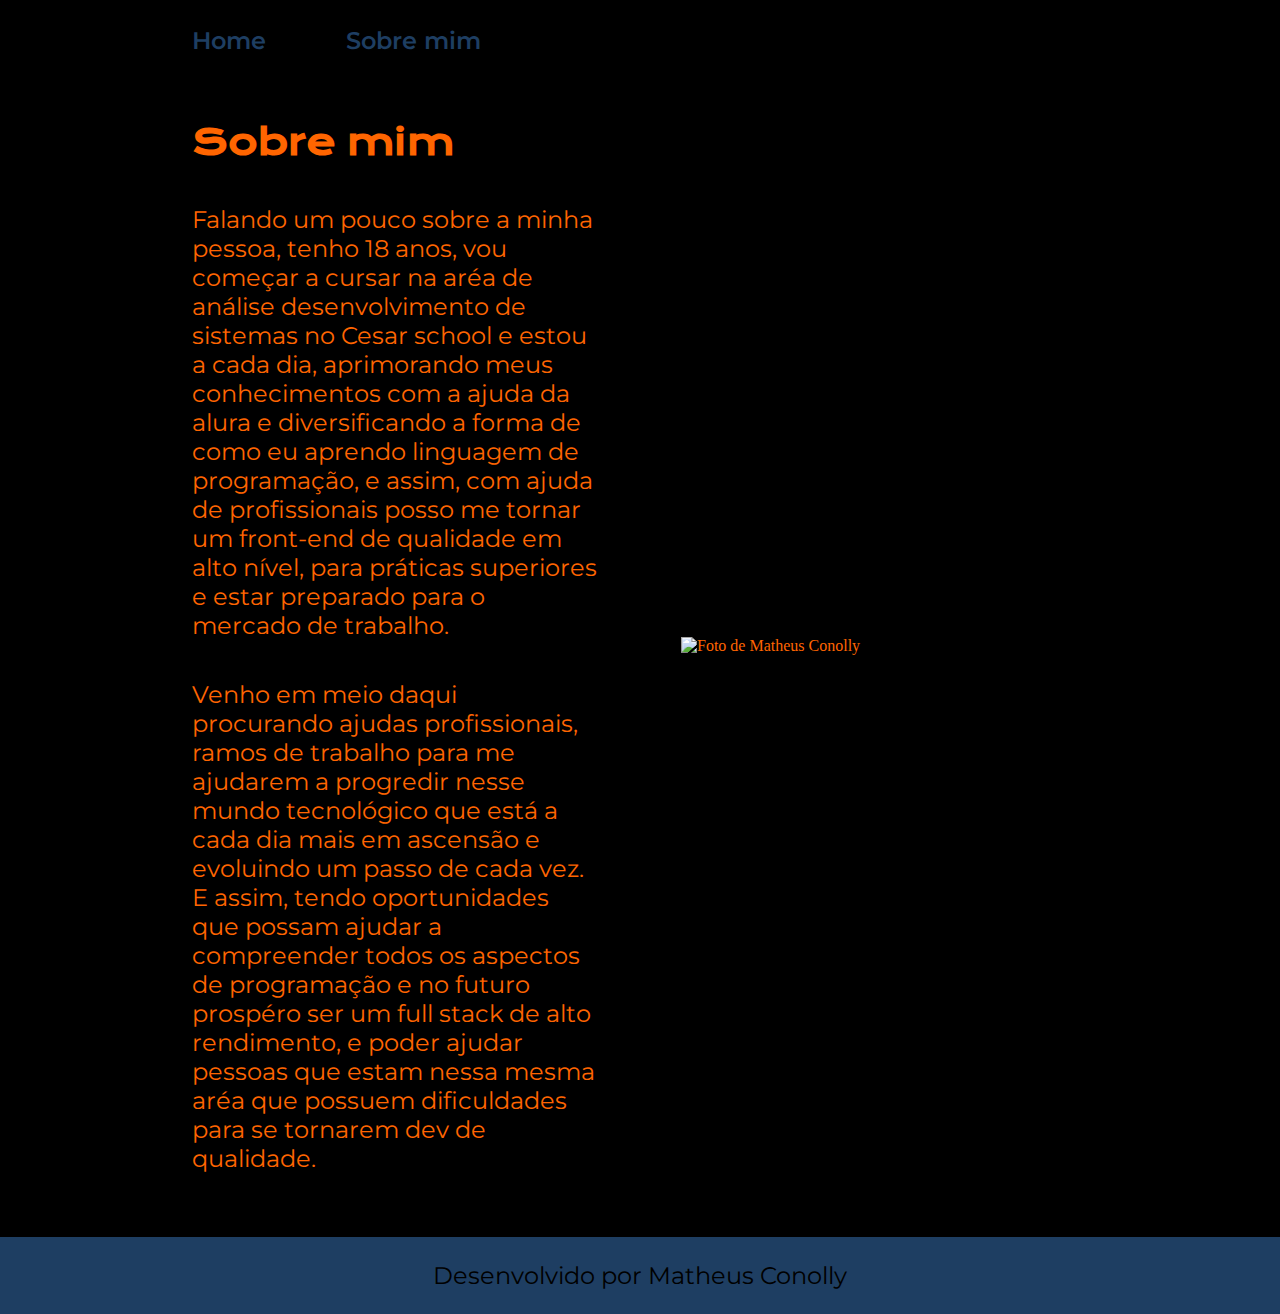
==== about.html @ a277ff05 "Add files via upload" ====
<!DOCTYPE html>
<html lang="pt-br">
 <head>
    <meta charset="UTF-8">
    <meta http-equiv="X-UA-Compatible" content="IE=edge">
    <meta name="viewport" content="width=device-width, initial-scale=1.0">
    <title>Sobre mim</title>
    <link rel="stylesheet" href="./styles/style.css">
 </head>
 <body>
    <header class="cabecalho">
        <nav class="cabecalho__menu">
            <a class="cabecalho__menu__link" href="index.html">Home</a>
            <a class="cabecalho__menu__link" href="about.html">Sobre mim</a>
        </nav>
    </header>
    <main class="apresentacao">
        <section class="apresentacao__conteudo">
            <h1 class="apresentacao__conteudo__titulo">Sobre mim</h1>
            <p class="apresentacao__conteudo__texto">Falando um pouco sobre a minha pessoa, tenho 18 anos, vou começar a cursar na aréa de análise desenvolvimento de sistemas 
                no Cesar school e estou a cada dia, aprimorando  meus conhecimentos com a ajuda da alura e diversificando a forma de como eu aprendo linguagem de programação, e 
                assim, com ajuda de profissionais posso me tornar um front-end de qualidade em alto nível, para práticas superiores e estar preparado para o mercado de trabalho.</p>
            <p class="apresentacao__conteudo__texto">Venho em meio daqui procurando ajudas profissionais, ramos de trabalho para me ajudarem a progredir nesse mundo tecnológico que está a cada dia mais em ascensão e evoluindo um passo de cada vez. E assim, tendo oportunidades que possam ajudar a compreender todos os aspectos de programação e no futuro prospéro ser um full stack de alto rendimento, e poder ajudar pessoas que estam nessa mesma aréa que possuem dificuldades para se tornarem dev de qualidade.</p>
        </section>
        <img class="apresentacao__imagem " src="./assets/Imagem.png" alt="Foto de Matheus Conolly">
    </main>
    <footer class="rodape">
        <p>Desenvolvido por Matheus Conolly</p>
    </footer>
 </body>
</html>
---- styles/style.css ----
@import url('https://fonts.googleapis.com/css2?family=Krona+One&family=Montserrat:wght@400;600&display=swap');

:root{
    --cor-primaria: #000000;
    --cor-secundaria: #FF6500;
    --cor-terciaria: #1E3E62;
    --cor-hover: #0B192C;

    --fonte-primaria: 'Krona One', sans-serif;
    --fonte-secundaria: 'Montserrat', sans-serif;
}

*{
    margin: 0;
    padding: 0;
}

body{
    box-sizing: border-box;
    background-color: var(--cor-primaria);
    color: var(--cor-secundaria);
}

.titulo-destaque{
    color: var(--cor-terciaria);
}

.apresentacao{
    padding: 5% 15%;
    display: flex;
    align-items: center;
    justify-content: space-between;
    gap: 82px;
}

.apresentacao__conteudo{
    width: 50%;
    display: flex;
    flex-direction: column;
    gap: 40px;
}

.apresentacao__conteudo__titulo{
    font-size: 2.25rem;
    font-family: var(--fonte-primaria)
}

.apresentacao__conteudo__texto{
    font-size: 1.5rem;
    font-family: var(--fonte-secundaria);
}

.apresentacao__links{
    display: flex;
    flex-direction: column;
    align-items: center;
    justify-content: space-between;
    gap: 32px;
}
.apresentacao__links__subtitulo{
    font-family: var(--fonte-primaria);
    font-weight: 400;
    font-size: 1.5rem;
}

.apresentacao__links__navegacao{
    display: flex;
    justify-content: center;
    gap: 16px;
    padding: 21.5px 0;
    text-align: center;
    width: 50%;
    border-radius: 8px;
    font-size: 1.5rem;
    font-weight: 600;
    text-decoration: none;
    color: var(--cor-secundaria);
    font-family: var(--fonte-secundaria);
    border: 2px solid var(--cor-terciaria);
}

.apresentacao__links__link:hover{
    background-color: var(--cor-hover);
}

.rodape{
 padding:24px;
 color: var(--cor-primaria);
 background-color: var(--cor-terciaria);
 text-align: center;
 font-family: var(--fonte-secundaria);
 font-size: 1.5rem;
 font-weight: 400; 
}

.cabecalho__menu{
    display: flex;
    gap: 80px;
}

.cabecalho{
    padding: 2% 0 0 15%;
}

.cabecalho__menu__link{
    font-family: var(--fonte-secundaria);
    font-size: 1.5rem;
    font-weight: 600;
    color: var(--cor-terciaria);
    text-decoration: none;
}

.apresentacao__imagem{
    width: 50%;
}

@media (max-width: 1200px){
    .cabecalho{
        padding: 10%;
    }

    .cabecalho__menu{
        justify-content: center;
    }

    .apresentacao{
        flex-direction: column-reverse;
        padding: 5%;
    }

    .apresentacao__conteudo{
        width: auto;
    }
}
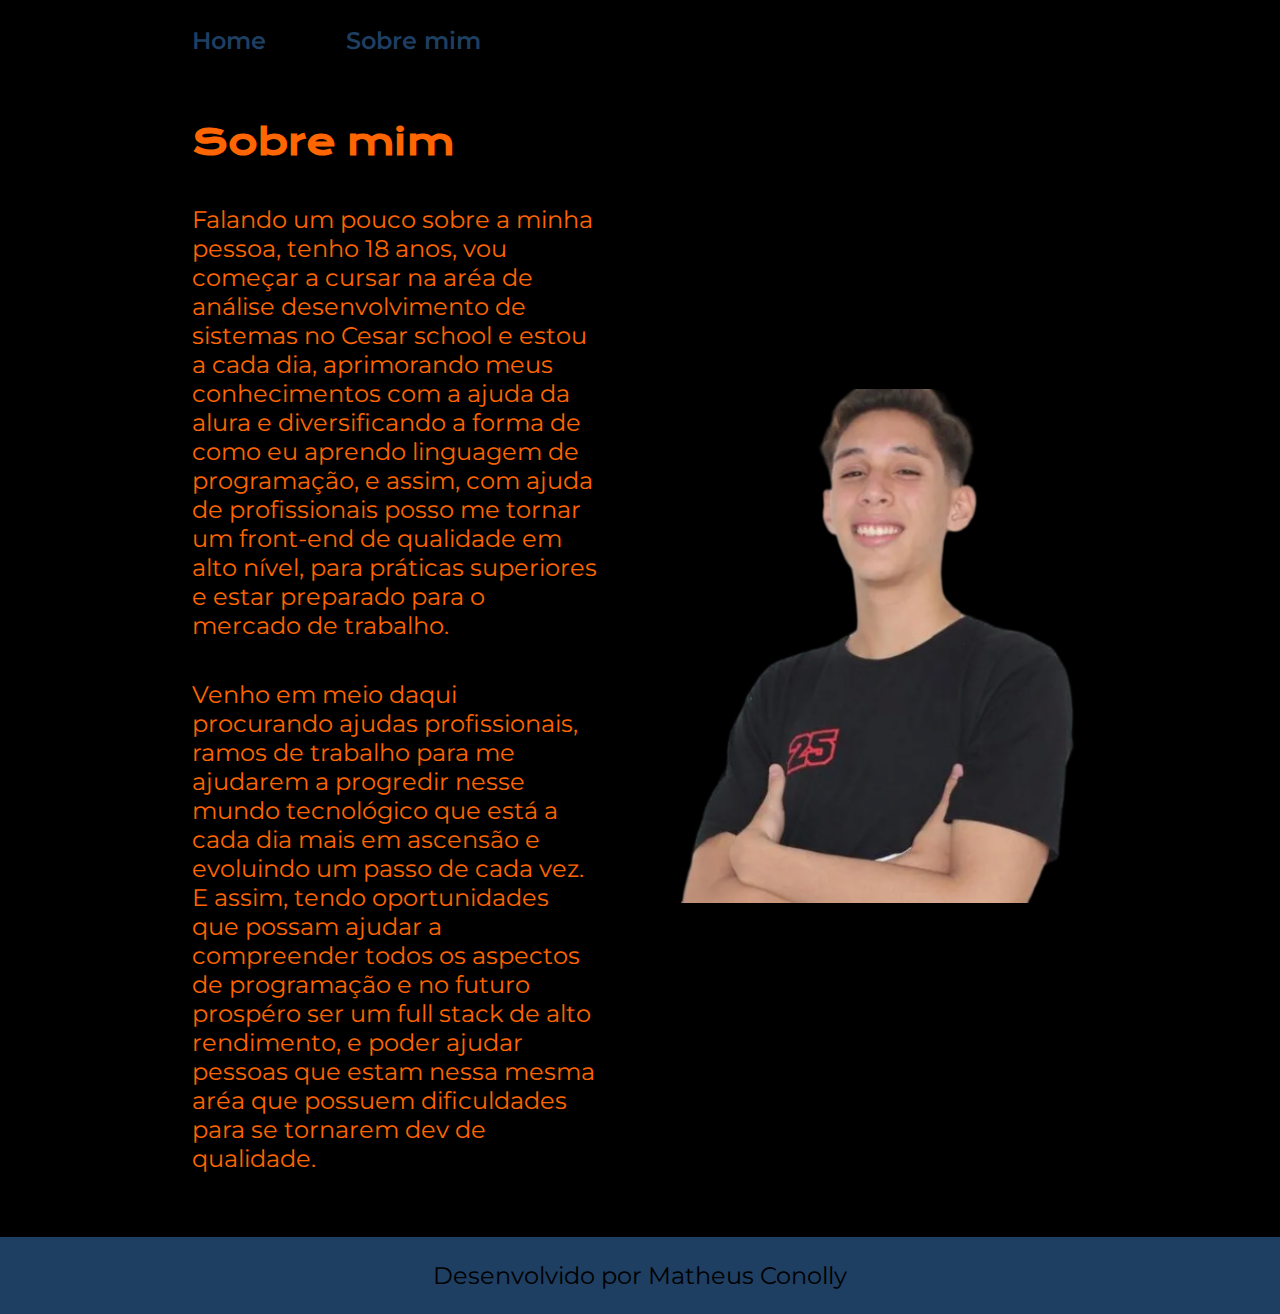
==== commit 7c296922: "Add files via upload" ====
--- a/about.html
+++ b/about.html
@@ -22,7 +22,7 @@
                 assim, com ajuda de profissionais posso me tornar um front-end de qualidade em alto nível, para práticas superiores e estar preparado para o mercado de trabalho.</p>
             <p class="apresentacao__conteudo__texto">Venho em meio daqui procurando ajudas profissionais, ramos de trabalho para me ajudarem a progredir nesse mundo tecnológico que está a cada dia mais em ascensão e evoluindo um passo de cada vez. E assim, tendo oportunidades que possam ajudar a compreender todos os aspectos de programação e no futuro prospéro ser um full stack de alto rendimento, e poder ajudar pessoas que estam nessa mesma aréa que possuem dificuldades para se tornarem dev de qualidade.</p>
         </section>
-        <img class="apresentacao__imagem " src="./assets/Imagem.png" alt="Foto de Matheus Conolly">
+        <img class="apresentacao__imagem " src="./assets/imagem.png" alt="Foto de Matheus Conolly">
     </main>
     <footer class="rodape">
         <p>Desenvolvido por Matheus Conolly</p>
